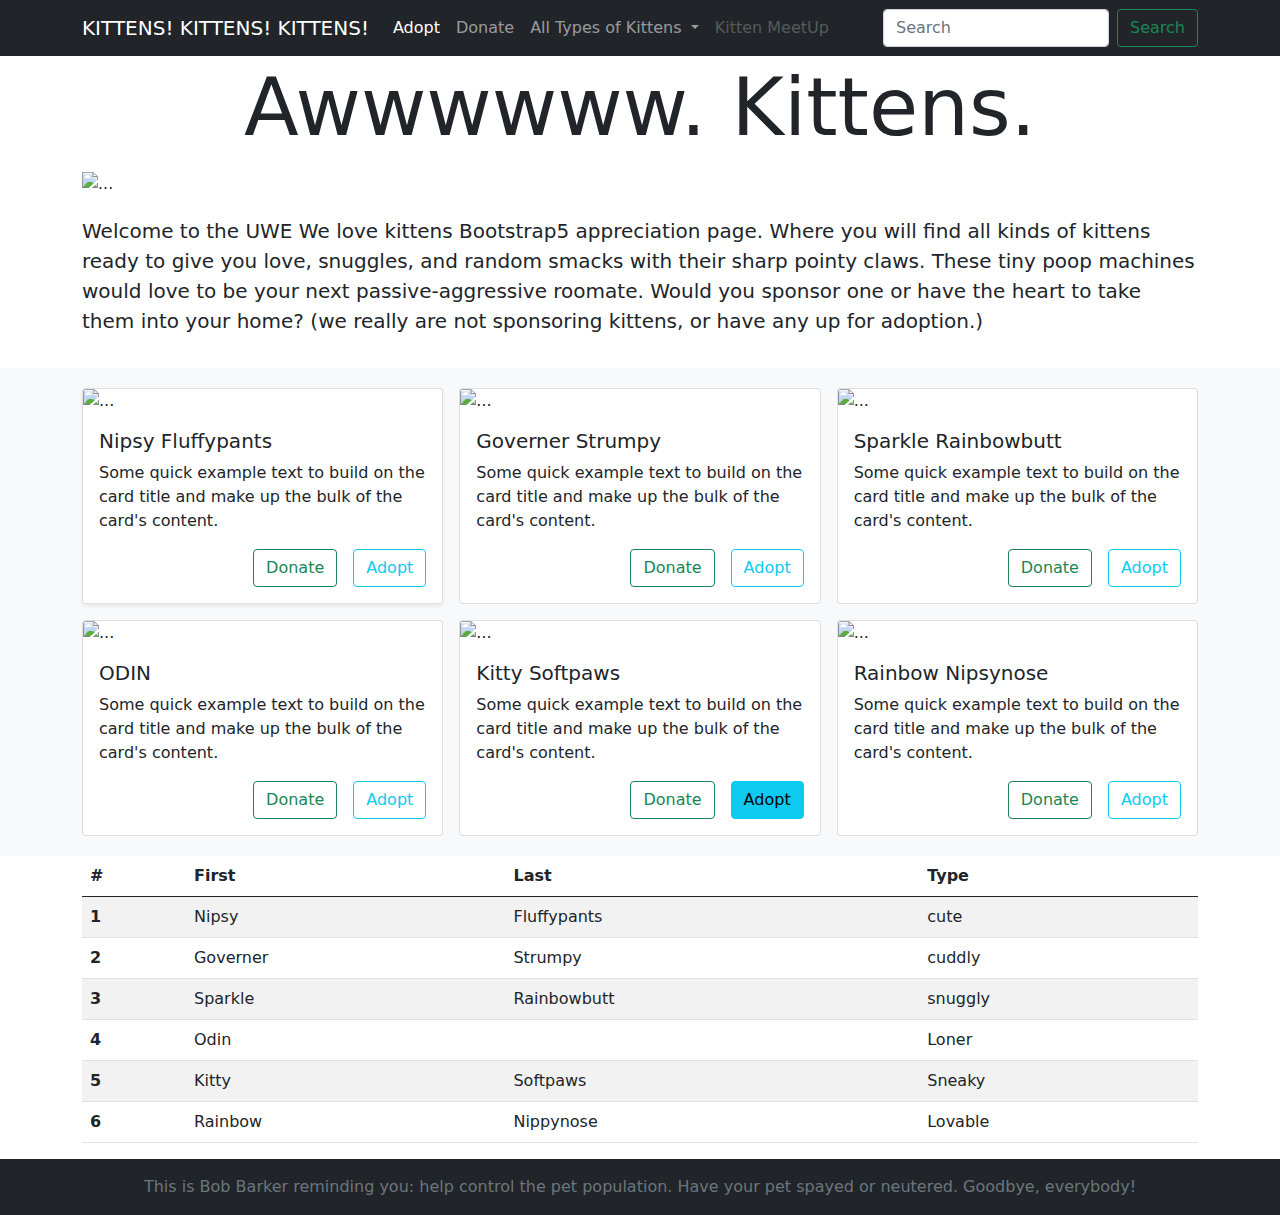
==== bootstrap5components/index.html @ f8fe7dac "update adopt button" ====
<!DOCTYPE html>
<html lang="en">

<head>
    <meta charset="UTF-8">
    <meta http-equiv="X-UA-Compatible" content="IE=edge">
    <meta name="viewport" content="width=device-width, initial-scale=1.0">
    <link rel="stylesheet" href="css/bootstrap.min.css">
    <link rel="stylesheet" href="css/mary.css">

    <title>We Love Kittens!</title>
</head>

<!-- Begin nav bar -->

<body>

    <header>
        <nav class="navbar navbar-expand-lg navbar-dark bg-dark">
            <div class="container">
                <a class="navbar-brand" href="#">KITTENS! KITTENS! KITTENS!</a>
                <button class="navbar-toggler" type="button" data-bs-toggle="collapse"
                    data-bs-target="#navbarSupportedContent" aria-controls="navbarSupportedContent"
                    aria-expanded="false" aria-label="Toggle navigation">
                    <span class="navbar-toggler-icon"></span>
                </button>
                <div class="collapse navbar-collapse" id="navbarSupportedContent">
                    <ul class="navbar-nav me-auto mb-2 mb-lg-0">
                        <li class="nav-item">
                            <a class="nav-link active" aria-current="page" href="#">Adopt</a>
                        </li>
                        <li class="nav-item">
                            <a class="nav-link" href="#">Donate</a>
                        </li>
                        <li class="nav-item dropdown">
                            <a class="nav-link dropdown-toggle" href="#" id="navbarDropdown" role="button"
                                data-bs-toggle="dropdown" aria-expanded="false">
                                All Types of Kittens
                            </a>
                            <ul class="dropdown-menu" aria-labelledby="navbarDropdown">

                                <li><a class="dropdown-item" href="#">Tabby Kittens</a></li>
                                <li><a class="dropdown-item" href="#">Calico Kittens</a></li>
                                <li>
                                    <hr class="dropdown-divider">
                                </li>
                                <li><a class="dropdown-item" href="#">Evil Kittens</a></li>
                            </ul>
                        </li>
                        <li class="nav-item">
                            <a class="nav-link disabled" href="#" tabindex="-1" aria-disabled="true">Kitten MeetUp</a>
                        </li>
                    </ul>
                    <form class="d-flex">
                        <input class="form-control me-2" type="search" placeholder="Search" aria-label="Search">
                        <button class="btn btn-outline-success" type="submit">Search</button>
                    </form>
                </div>
            </div>
        </nav>
    </header>
    <!-- end nav bar -->


    <main>

        <!-- Begin display text -->
        <div class="container py-1">
            <h1 class="display-1 text-center">Awwwwww. Kittens.</h1>
        </div>
        <!-- end display text -->

        <!-- begin carousel -->

        <div class="container py-1">
            <div id="carouselExampleSlidesOnly" class="carousel slide" data-bs-ride="carousel">
                <div class="carousel-inner">
                    <div class="carousel-item active">
                        <img src="http://placekitten.com/g/800/300" class="d-block w-100" alt="...">
                    </div>
                    <div class="carousel-item">
                        <img src="http://placekitten.com/g/800/300" class="d-block w-100" alt="...">
                    </div>
                    <div class="carousel-item">
                        <img src="http://placekitten.com/800/300" class="d-block w-100" alt="...">
                    </div>
                </div>
            </div>
        </div>
        </div>
        <!-- end carousel -->

        <div class="container py-3">
            <p class="lead">
                Welcome to the UWE We love kittens Bootstrap5 appreciation page. Where you will find all kinds of
                kittens ready to give you love, snuggles, and random smacks with their sharp pointy claws. These tiny
                poop machines would love to be your next passive-aggressive roomate. Would you sponsor one or have the
                heart to take them into your home? (we really are not sponsoring kittens, or have any up for adoption.)
            </p>
        </div>


        <!-- begin cards -->
        <div class="album py-3 bg-light">

            <div class="py-1 container">
                <div class="row row-cols-1 row-cols-sm-2 row-cols-md-3 g-3">
                    <div class="col">
                        <div class="col">
                            <div class="card shadow-sm">
                                <img src="http://placekitten.com/g/300/300" class="card-img-top" alt="...">
                                <div class="card-body">
                                    <h5 class="card-title">Nipsy Fluffypants</h5>
                                    <p class="card-text">Some quick example text to build on the card title and make up
                                        the bulk of the card's content.</p>
                                    <div class="d-grid gap-2 d-md-flex justify-content-md-end">
                                        <button class="btn btn-outline-success me-md-2" type="button">Donate</button>
                                        <button class="btn btn-outline-info" type="button">Adopt</button>
                                    </div>
                                </div>
                            </div>
                        </div>
                    </div>
                    <div class="col">
                        <div class="col">
                            <div class="card">
                                <img src="http://placekitten.com/300/300" class="card-img-top" alt="...">
                                <div class="card-body">
                                    <h5 class="card-title">Governer Strumpy</h5>
                                    <p class="card-text">Some quick example text to build on the card title and make up
                                        the bulk of the card's content.</p>
                                        <div class="d-grid gap-2 d-md-flex justify-content-md-end">
                                            <button class="btn btn-outline-success me-md-2" type="button">Donate</button>
                                            <button class="btn btn-outline-info" type="button">Adopt</button>
                                        </div>
                                </div>
                            </div>
                        </div>
                    </div>
                    <div class="col">
                        <div class="col">
                            <div class="card">
                                <img src="http://placekitten.com/g/300/300" class="card-img-top" alt="...">
                                <div class="card-body">
                                    <h5 class="card-title">Sparkle Rainbowbutt</h5>
                                    <p class="card-text">Some quick example text to build on the card title and make up
                                        the bulk of the card's content.</p>
                                        <div class="d-grid gap-2 d-md-flex justify-content-md-end">
                                            <button class="btn btn-outline-success me-md-2" type="button">Donate</button>
                                            <button class="btn btn-outline-info" type="button">Adopt</button>
                                        </div>
                                </div>
                            </div>
                        </div>
                    </div>

                    <div class="col">
                        <div class="col">
                            <div class="card">
                                <img src="http://placekitten.com/300/300" class="card-img-top" alt="...">
                                <div class="card-body">
                                    <h5 class="card-title">ODIN</h5>
                                    <p class="card-text">Some quick example text to build on the card title and make up
                                        the bulk of the card's content.</p>
                                        <div class="d-grid gap-2 d-md-flex justify-content-md-end">
                                            <button class="btn btn-outline-success me-md-2" type="button">Donate</button>
                                            <button class="btn btn-outline-info" type="button">Adopt</button>
                                        </div>
                                </div>
                            </div>
                        </div>
                    </div>
                    <div class="col">
                        <div class="col">
                            <div class="card">
                                <img src="http://placekitten.com/g/300/300" class="card-img-top" alt="...">
                                <div class="card-body">
                                    <h5 class="card-title">Kitty Softpaws</h5>
                                    <p class="card-text">Some quick example text to build on the card title and make up
                                        the bulk of the card's content.</p>
                                        <div class="d-grid gap-2 d-md-flex justify-content-md-end">
                                            <button class="btn btn-outline-success me-md-2" type="button">Donate</button>
                                            <button class="btn btn-info" type="button">Adopt</button>
                                        </div>
                                </div>
                            </div>
                        </div>
                    </div>
                    <div class="col">
                        <div class="col">
                            <div class="card">
                                <img src="http://placekitten.com/300/300" class="card-img-top" alt="...">
                                <div class="card-body">
                                    <h5 class="card-title">Rainbow Nipsynose</h5>
                                    <p class="card-text">Some quick example text to build on the card title and make up
                                        the bulk of the card's content.</p>
                                        <div class="d-grid gap-2 d-md-flex justify-content-md-end">
                                            <button class="btn btn-outline-success me-md-2" type="button">Donate</button>
                                            <button class="btn btn-outline-info" type="button">Adopt</button>
                                        </div>
                                </div>
                            </div>
                        </div>
                    </div>



                    <!-- <div class="col">
                        <div class="card shadow-sm">
                            <img src="http://placekitten.com/g/300/300">

                            <div class="card-body">
                                <p class="card-text">This is a wider card with supporting text below as a natural
                                    lead-in to additional content. This content is a little bit longer.</p>
                                <div class="d-flex justify-content-between align-items-center">
                                    <div class="btn-group">
                                        <button type="button" class="btn btn-sm btn-outline-secondary">View</button>
                                        <button type="button" class="btn btn-sm btn-outline-secondary">Adopt</button>
                                    </div>
                                    <small class="text-muted">9 mins</small>
                                </div>
                            </div>
                        </div>
                    </div>
                    <div class="col">
                        <div class="card shadow-sm">
                            <img src="http://placekitten.com/300/300">

                            <div class="card-body">
                                <p class="card-text">This is a wider card with supporting text below as a natural
                                    lead-in to additional content. This content is a little bit longer.</p>
                                <div class="d-flex justify-content-between align-items-center">
                                    <div class="btn-group">
                                        <button type="button" class="btn btn-sm btn-outline-secondary">View</button>
                                        <button type="button" class="btn btn-sm btn-outline-secondary">Adopt</button>
                                    </div>
                                    <small class="text-muted">9 mins</small>
                                </div>
                            </div>
                        </div>
                    </div> -->
                </div>


            </div>


        </div>
        <!-- end cards -->

        <!-- begin table -->
        <div class="container">
            <table class="table table-striped">
                <thead>
                    <tr>
                        <th scope="col">#</th>
                        <th scope="col">First</th>
                        <th scope="col">Last</th>
                        <th scope="col">Type</th>
                    </tr>

                </thead>
                <tbody>
                    <tr>
                        <th scope="row">1</th>
                        <td>Nipsy</td>
                        <td>Fluffypants</td>
                        <td>cute</td>
                    </tr>
                    <tr>
                        <th scope="row">2</th>
                        <td>Governer</td>
                        <td>Strumpy</td>
                        <td>cuddly</td>
                    </tr>
                    <tr>
                        <th scope="row">3</th>
                        <td>Sparkle</td>
                        <td>Rainbowbutt</td>
                        <td>snuggly</td>
                    </tr>
                    <tr>
                        <th scope="row">4</th>
                        <td colspan="2">Odin</td>
                        <td>Loner</td>
                    </tr>

                    <tr>
                        <th scope="row">5</th>
                        <td>Kitty</td>
                        <td>Softpaws</td>
                        <td>Sneaky</td>
                    </tr>

                    <tr>
                        <th scope="row">6</th>
                        <td>Rainbow</td>
                        <td>Nippynose</td>
                        <td>Lovable</td>
                    </tr>
                </tbody>
            </table>

        </div>

        <!-- end table -->
    </main>

    <footer class="footer mt-auto py-3 bg-dark text-center">
        <div class="container">
            <span class="text-muted">This is Bob Barker reminding you: help control the pet population. Have your pet
                spayed or neutered. Goodbye, everybody!</span>
        </div>
    </footer>

    <script src="https://unpkg.com/@popperjs/core@2.4.0/dist/umd/popper.min.js"></script>
    <script src="js/bootstrap.min.js"></script>
</body>

</html>
---- bootstrap5components/css/mary.css ----
.mary {
    border: 1px dashed red;

}

.bg-color {
    background-color: coral;
}
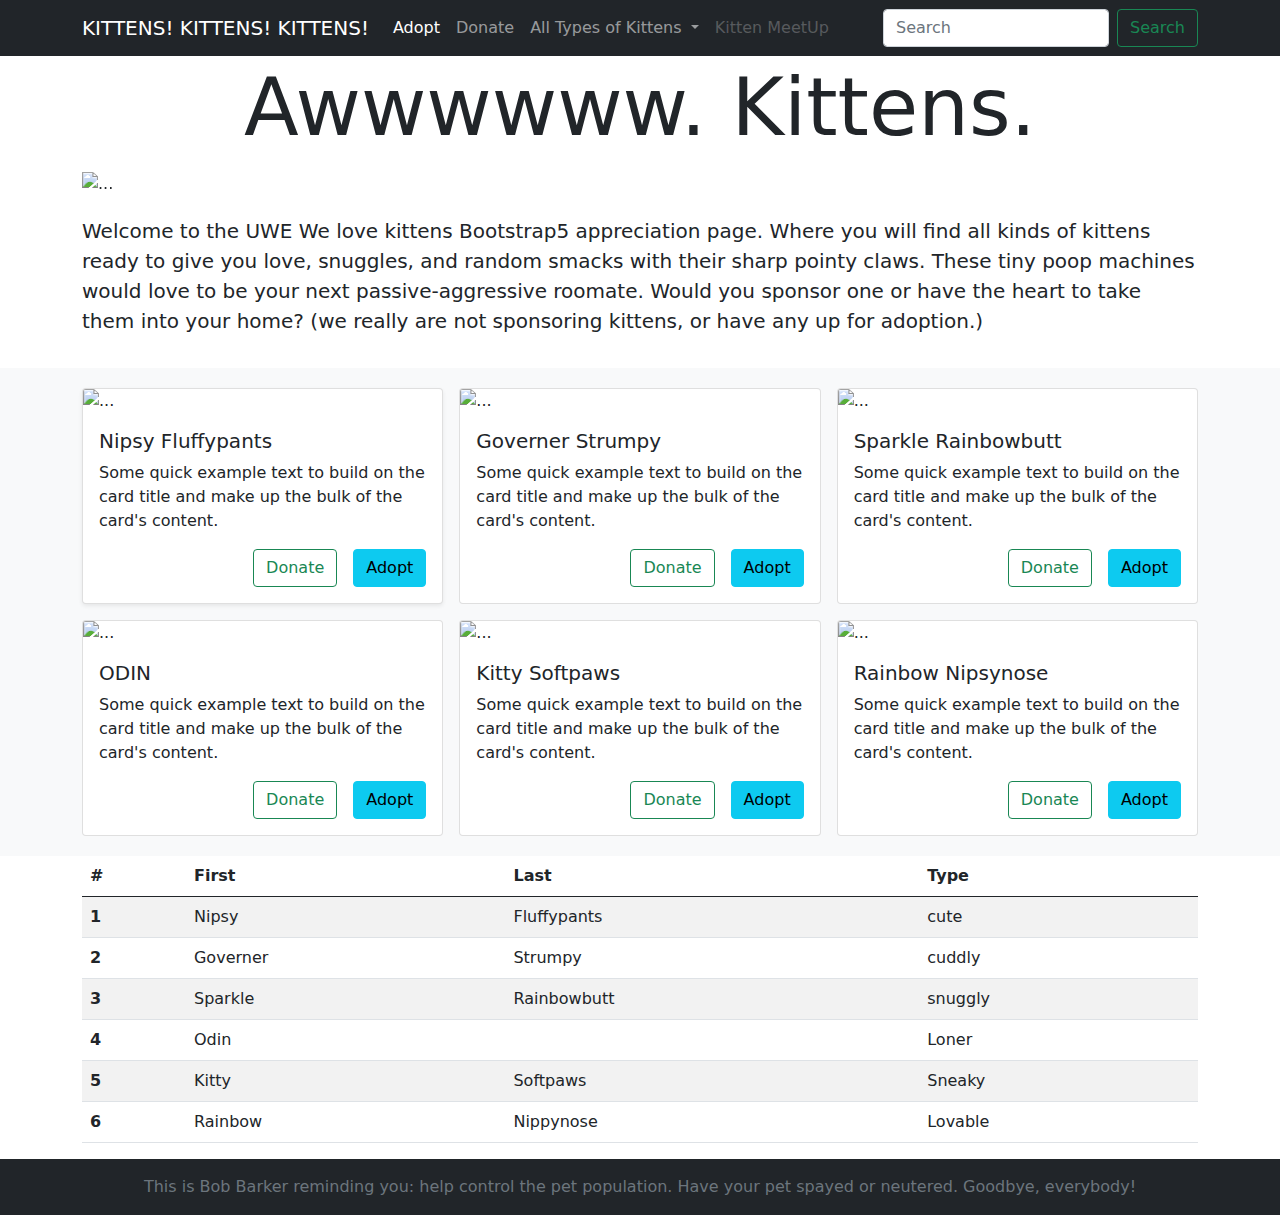
==== commit acb3745f: "update all adopt buttons" ====
--- a/bootstrap5components/index.html
+++ b/bootstrap5components/index.html
@@ -115,7 +115,7 @@
                                         the bulk of the card's content.</p>
                                     <div class="d-grid gap-2 d-md-flex justify-content-md-end">
                                         <button class="btn btn-outline-success me-md-2" type="button">Donate</button>
-                                        <button class="btn btn-outline-info" type="button">Adopt</button>
+                                        <button class="btn btn-info" type="button">Adopt</button>
                                     </div>
                                 </div>
                             </div>
@@ -131,7 +131,7 @@
                                         the bulk of the card's content.</p>
                                         <div class="d-grid gap-2 d-md-flex justify-content-md-end">
                                             <button class="btn btn-outline-success me-md-2" type="button">Donate</button>
-                                            <button class="btn btn-outline-info" type="button">Adopt</button>
+                                            <button class="btn btn-info" type="button">Adopt</button>
                                         </div>
                                 </div>
                             </div>
@@ -147,7 +147,7 @@
                                         the bulk of the card's content.</p>
                                         <div class="d-grid gap-2 d-md-flex justify-content-md-end">
                                             <button class="btn btn-outline-success me-md-2" type="button">Donate</button>
-                                            <button class="btn btn-outline-info" type="button">Adopt</button>
+                                            <button class="btn btn-info" type="button">Adopt</button>
                                         </div>
                                 </div>
                             </div>
@@ -164,7 +164,7 @@
                                         the bulk of the card's content.</p>
                                         <div class="d-grid gap-2 d-md-flex justify-content-md-end">
                                             <button class="btn btn-outline-success me-md-2" type="button">Donate</button>
-                                            <button class="btn btn-outline-info" type="button">Adopt</button>
+                                            <button class="btn btn-info" type="button">Adopt</button>
                                         </div>
                                 </div>
                             </div>
@@ -196,7 +196,7 @@
                                         the bulk of the card's content.</p>
                                         <div class="d-grid gap-2 d-md-flex justify-content-md-end">
                                             <button class="btn btn-outline-success me-md-2" type="button">Donate</button>
-                                            <button class="btn btn-outline-info" type="button">Adopt</button>
+                                            <button class="btn btn-info" type="button">Adopt</button>
                                         </div>
                                 </div>
                             </div>
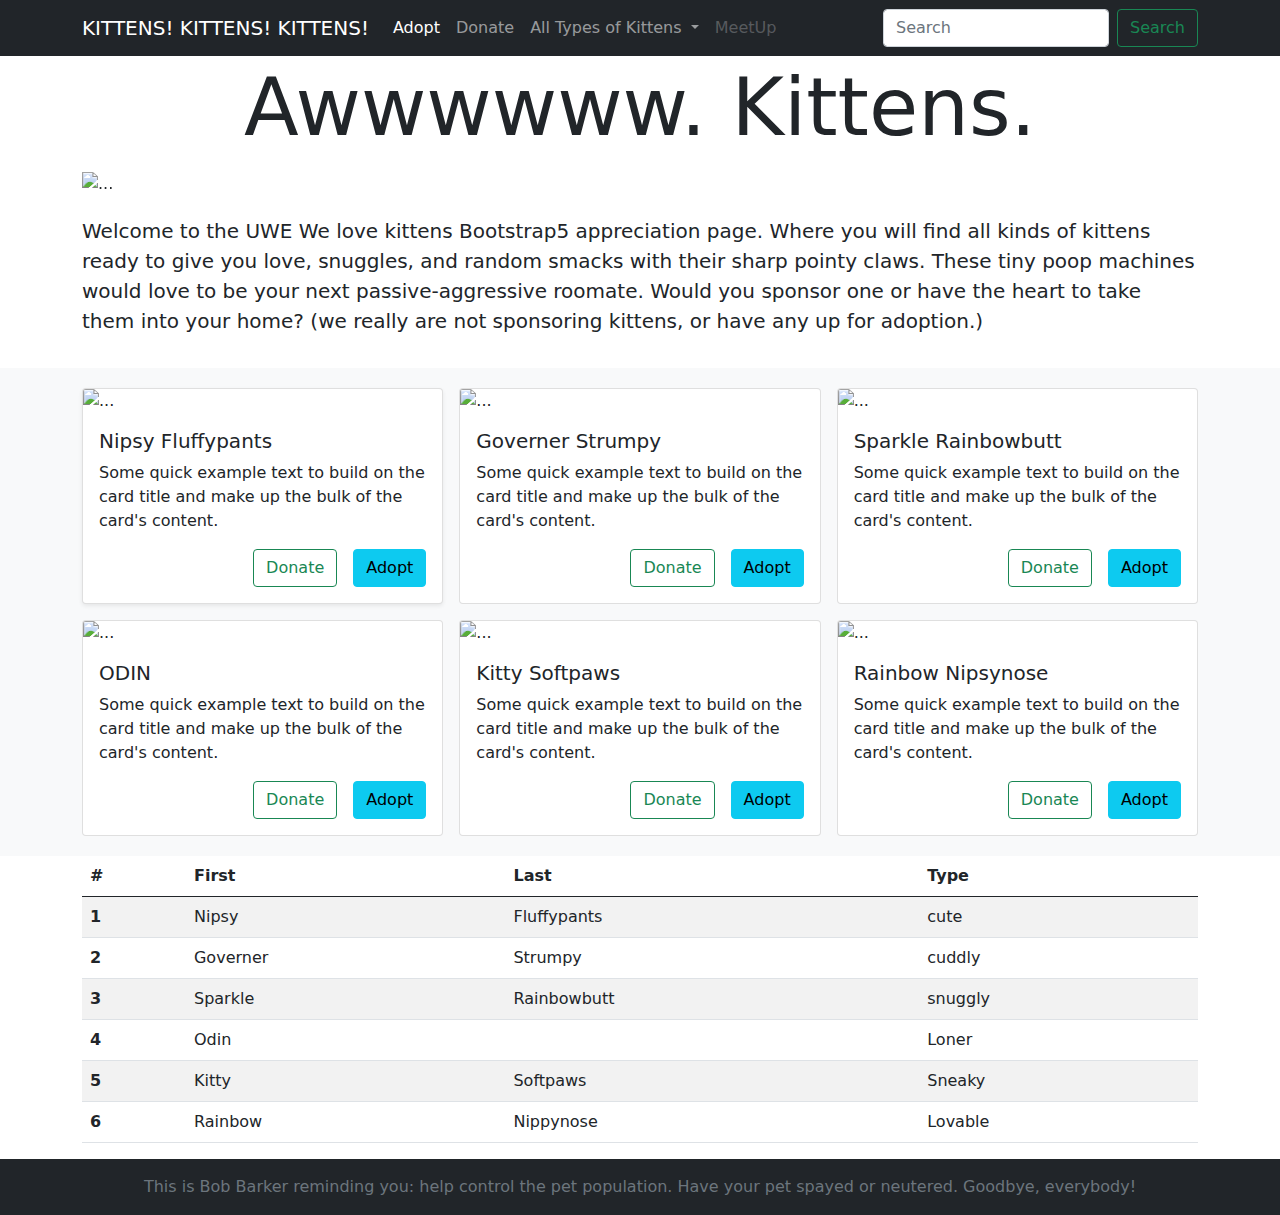
==== commit c592765e: "update" ====
--- a/bootstrap5components/index.html
+++ b/bootstrap5components/index.html
@@ -48,7 +48,7 @@
                             </ul>
                         </li>
                         <li class="nav-item">
-                            <a class="nav-link disabled" href="#" tabindex="-1" aria-disabled="true">Kitten MeetUp</a>
+                            <a class="nav-link disabled" href="#" tabindex="-1" aria-disabled="true">MeetUp</a>
                         </li>
                     </ul>
                     <form class="d-flex">
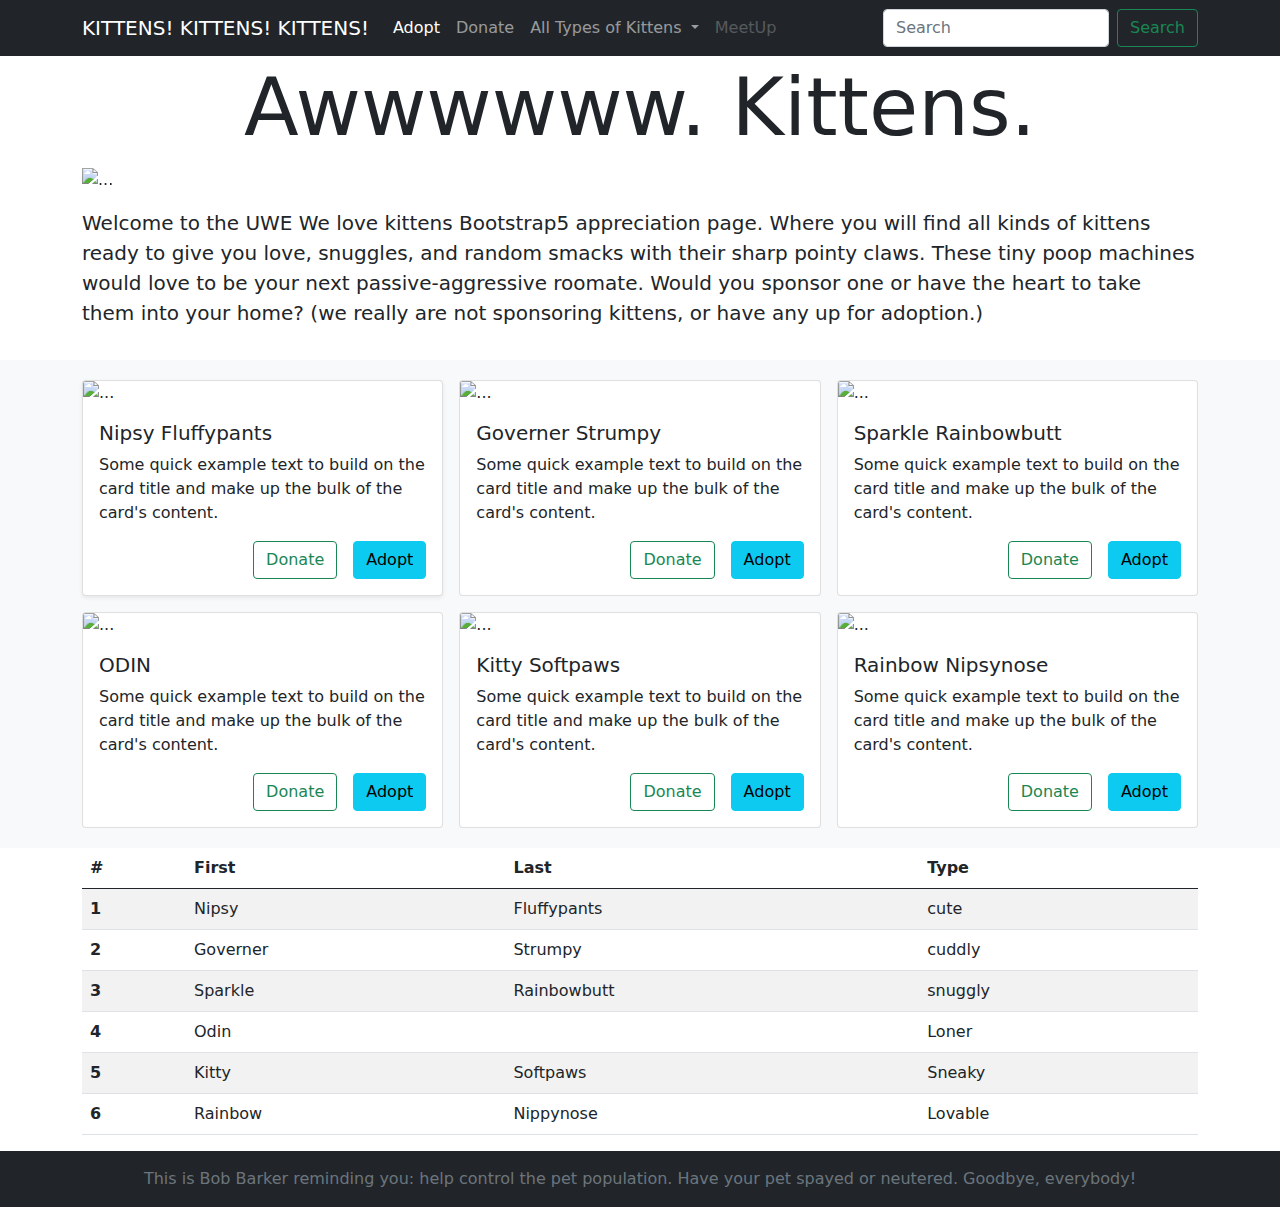
==== commit e7067494: "add place kitten look at alt image" ====
--- a/bootstrap5components/index.html
+++ b/bootstrap5components/index.html
@@ -72,24 +72,24 @@
 
         <!-- begin carousel -->
 
-        <div class="container py-1">
+        <div class="container py-">
             <div id="carouselExampleSlidesOnly" class="carousel slide" data-bs-ride="carousel">
                 <div class="carousel-inner">
                     <div class="carousel-item active">
-                        <img src="http://placekitten.com/g/800/300" class="d-block w-100" alt="...">
+                        <img src="http://placekitten.com/g/800/600" class="d-block w-100" alt="...">
                     </div>
                     <div class="carousel-item">
-                        <img src="http://placekitten.com/g/800/300" class="d-block w-100" alt="...">
+                        <img src="http://placekitten.com/g/800/600" class="d-block w-100" alt="...">
                     </div>
                     <div class="carousel-item">
-                        <img src="http://placekitten.com/800/300" class="d-block w-100" alt="...">
+                        <img src="http://placekitten.com/800/600" class="d-block w-100" alt="...">
                     </div>
                 </div>
             </div>
         </div>
         </div>
         <!-- end carousel -->
-
+        <!-- begin lead paragraph text -->
         <div class="container py-3">
             <p class="lead">
                 Welcome to the UWE We love kittens Bootstrap5 appreciation page. Where you will find all kinds of
@@ -98,7 +98,7 @@
                 heart to take them into your home? (we really are not sponsoring kittens, or have any up for adoption.)
             </p>
         </div>
-
+        <!-- end lead paragraph text -->
 
         <!-- begin cards -->
         <div class="album py-3 bg-light">
@@ -129,10 +129,10 @@
                                     <h5 class="card-title">Governer Strumpy</h5>
                                     <p class="card-text">Some quick example text to build on the card title and make up
                                         the bulk of the card's content.</p>
-                                        <div class="d-grid gap-2 d-md-flex justify-content-md-end">
-                                            <button class="btn btn-outline-success me-md-2" type="button">Donate</button>
-                                            <button class="btn btn-info" type="button">Adopt</button>
-                                        </div>
+                                    <div class="d-grid gap-2 d-md-flex justify-content-md-end">
+                                        <button class="btn btn-outline-success me-md-2" type="button">Donate</button>
+                                        <button class="btn btn-info" type="button">Adopt</button>
+                                    </div>
                                 </div>
                             </div>
                         </div>
@@ -145,10 +145,10 @@
                                     <h5 class="card-title">Sparkle Rainbowbutt</h5>
                                     <p class="card-text">Some quick example text to build on the card title and make up
                                         the bulk of the card's content.</p>
-                                        <div class="d-grid gap-2 d-md-flex justify-content-md-end">
-                                            <button class="btn btn-outline-success me-md-2" type="button">Donate</button>
-                                            <button class="btn btn-info" type="button">Adopt</button>
-                                        </div>
+                                    <div class="d-grid gap-2 d-md-flex justify-content-md-end">
+                                        <button class="btn btn-outline-success me-md-2" type="button">Donate</button>
+                                        <button class="btn btn-info" type="button">Adopt</button>
+                                    </div>
                                 </div>
                             </div>
                         </div>
@@ -162,10 +162,10 @@
                                     <h5 class="card-title">ODIN</h5>
                                     <p class="card-text">Some quick example text to build on the card title and make up
                                         the bulk of the card's content.</p>
-                                        <div class="d-grid gap-2 d-md-flex justify-content-md-end">
-                                            <button class="btn btn-outline-success me-md-2" type="button">Donate</button>
-                                            <button class="btn btn-info" type="button">Adopt</button>
-                                        </div>
+                                    <div class="d-grid gap-2 d-md-flex justify-content-md-end">
+                                        <button class="btn btn-outline-success me-md-2" type="button">Donate</button>
+                                        <button class="btn btn-info" type="button">Adopt</button>
+                                    </div>
                                 </div>
                             </div>
                         </div>
@@ -178,10 +178,10 @@
                                     <h5 class="card-title">Kitty Softpaws</h5>
                                     <p class="card-text">Some quick example text to build on the card title and make up
                                         the bulk of the card's content.</p>
-                                        <div class="d-grid gap-2 d-md-flex justify-content-md-end">
-                                            <button class="btn btn-outline-success me-md-2" type="button">Donate</button>
-                                            <button class="btn btn-info" type="button">Adopt</button>
-                                        </div>
+                                    <div class="d-grid gap-2 d-md-flex justify-content-md-end">
+                                        <button class="btn btn-outline-success me-md-2" type="button">Donate</button>
+                                        <button class="btn btn-info" type="button">Adopt</button>
+                                    </div>
                                 </div>
                             </div>
                         </div>
@@ -194,10 +194,10 @@
                                     <h5 class="card-title">Rainbow Nipsynose</h5>
                                     <p class="card-text">Some quick example text to build on the card title and make up
                                         the bulk of the card's content.</p>
-                                        <div class="d-grid gap-2 d-md-flex justify-content-md-end">
-                                            <button class="btn btn-outline-success me-md-2" type="button">Donate</button>
-                                            <button class="btn btn-info" type="button">Adopt</button>
-                                        </div>
+                                    <div class="d-grid gap-2 d-md-flex justify-content-md-end">
+                                        <button class="btn btn-outline-success me-md-2" type="button">Donate</button>
+                                        <button class="btn btn-info" type="button">Adopt</button>
+                                    </div>
                                 </div>
                             </div>
                         </div>
--- a/bootstrap5components/css/mary.css
+++ b/bootstrap5components/css/mary.css
@@ -7,3 +7,7 @@
     background-color: coral;
 }
 
+/* Image without alt attribute? */
+img:not([alt]) {
+    outline:2px dashed hotpink;
+}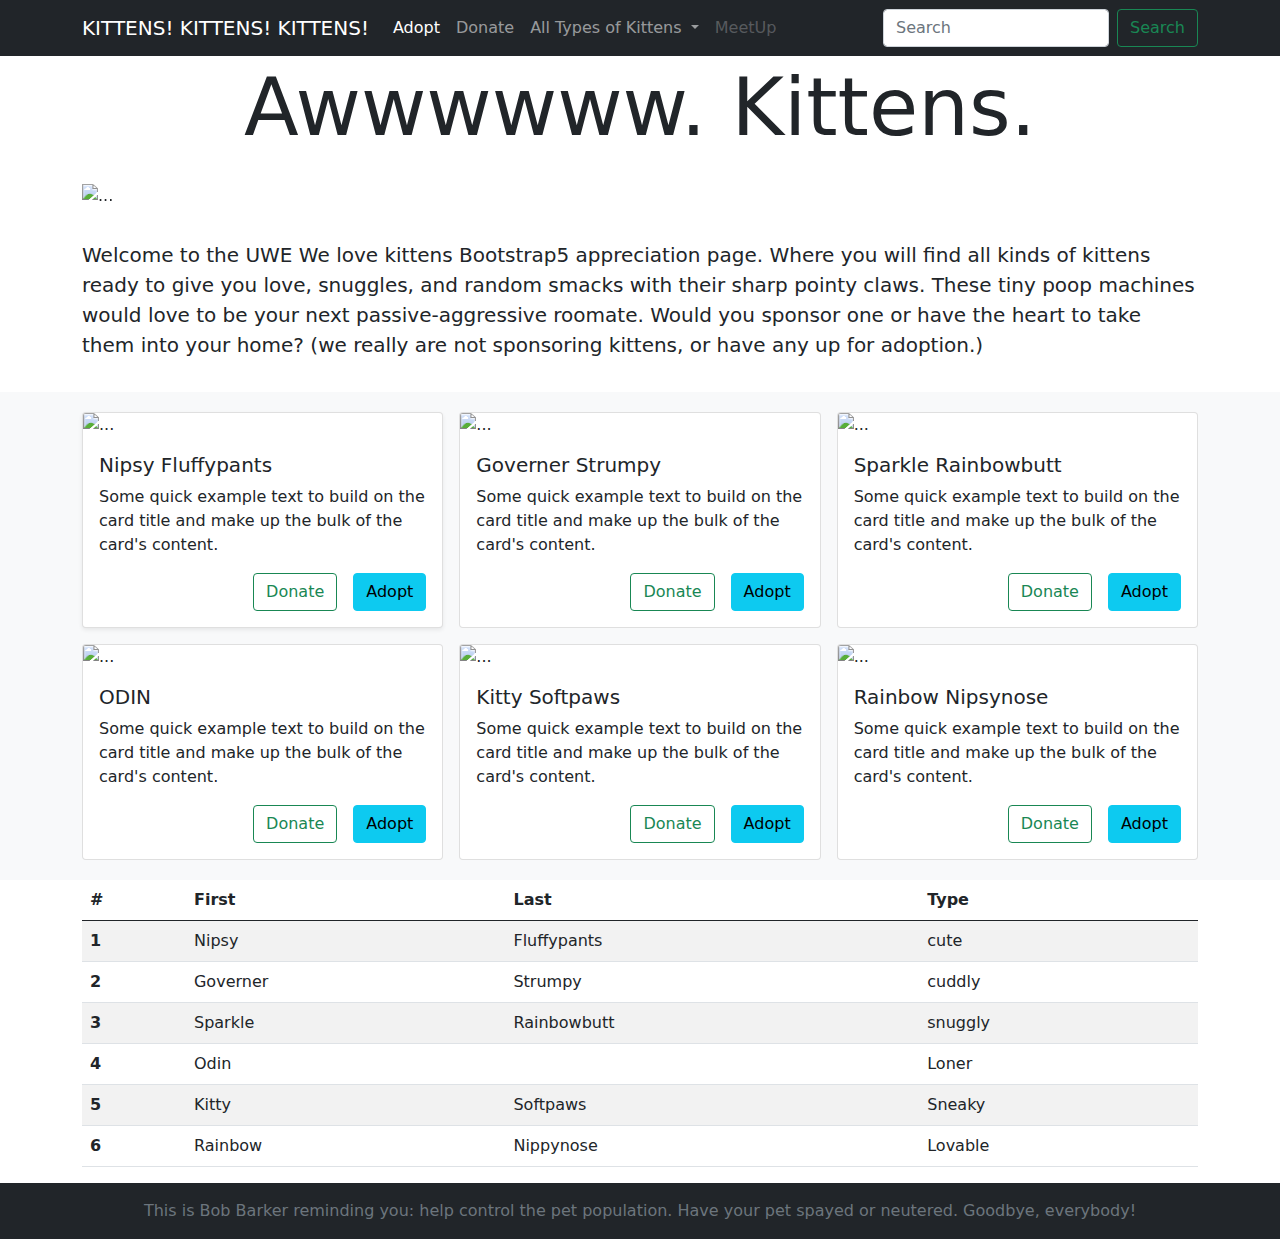
==== commit 17e55415: "update py-" ====
--- a/bootstrap5components/index.html
+++ b/bootstrap5components/index.html
@@ -72,17 +72,17 @@
 
         <!-- begin carousel -->
 
-        <div class="container py-">
+        <div class="container py-3">
             <div id="carouselExampleSlidesOnly" class="carousel slide" data-bs-ride="carousel">
                 <div class="carousel-inner">
                     <div class="carousel-item active">
-                        <img src="http://placekitten.com/g/800/600" class="d-block w-100" alt="...">
+                        <img src="http://placekitten.com/g/800/300" class="d-block w-100" alt="...">
                     </div>
                     <div class="carousel-item">
-                        <img src="http://placekitten.com/g/800/600" class="d-block w-100" alt="...">
+                        <img src="http://placekitten.com/g/800/300" class="d-block w-100" alt="...">
                     </div>
                     <div class="carousel-item">
-                        <img src="http://placekitten.com/800/600" class="d-block w-100" alt="...">
+                        <img src="http://placekitten.com/800/300" class="d-block w-100" alt="...">
                     </div>
                 </div>
             </div>
--- a/bootstrap5components/css/mary.css
+++ b/bootstrap5components/css/mary.css
@@ -1,13 +1,11 @@
-.mary {
+{
     border: 1px dashed red;
 
 }
 
-.bg-color {
-    background-color: coral;
-}
 
 /* Image without alt attribute? */
+
 img:not([alt]) {
     outline:2px dashed hotpink;
 }